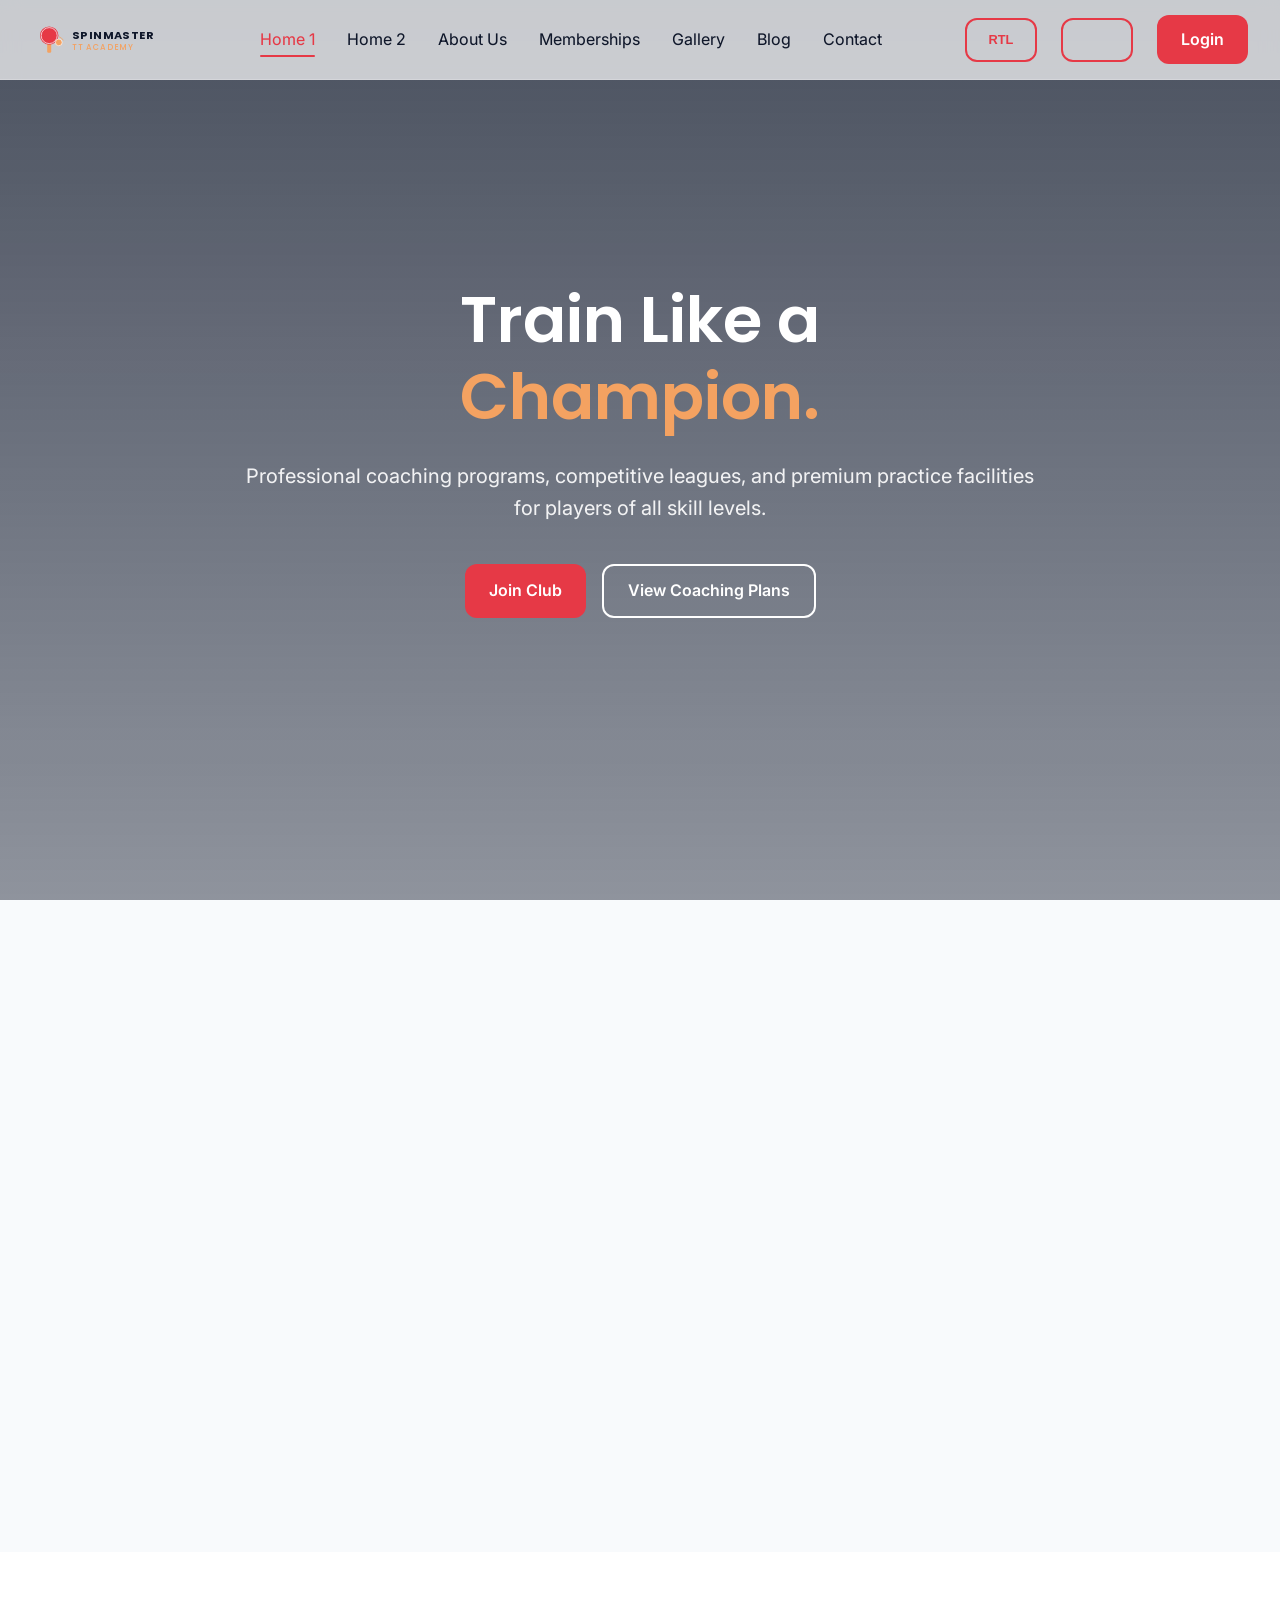
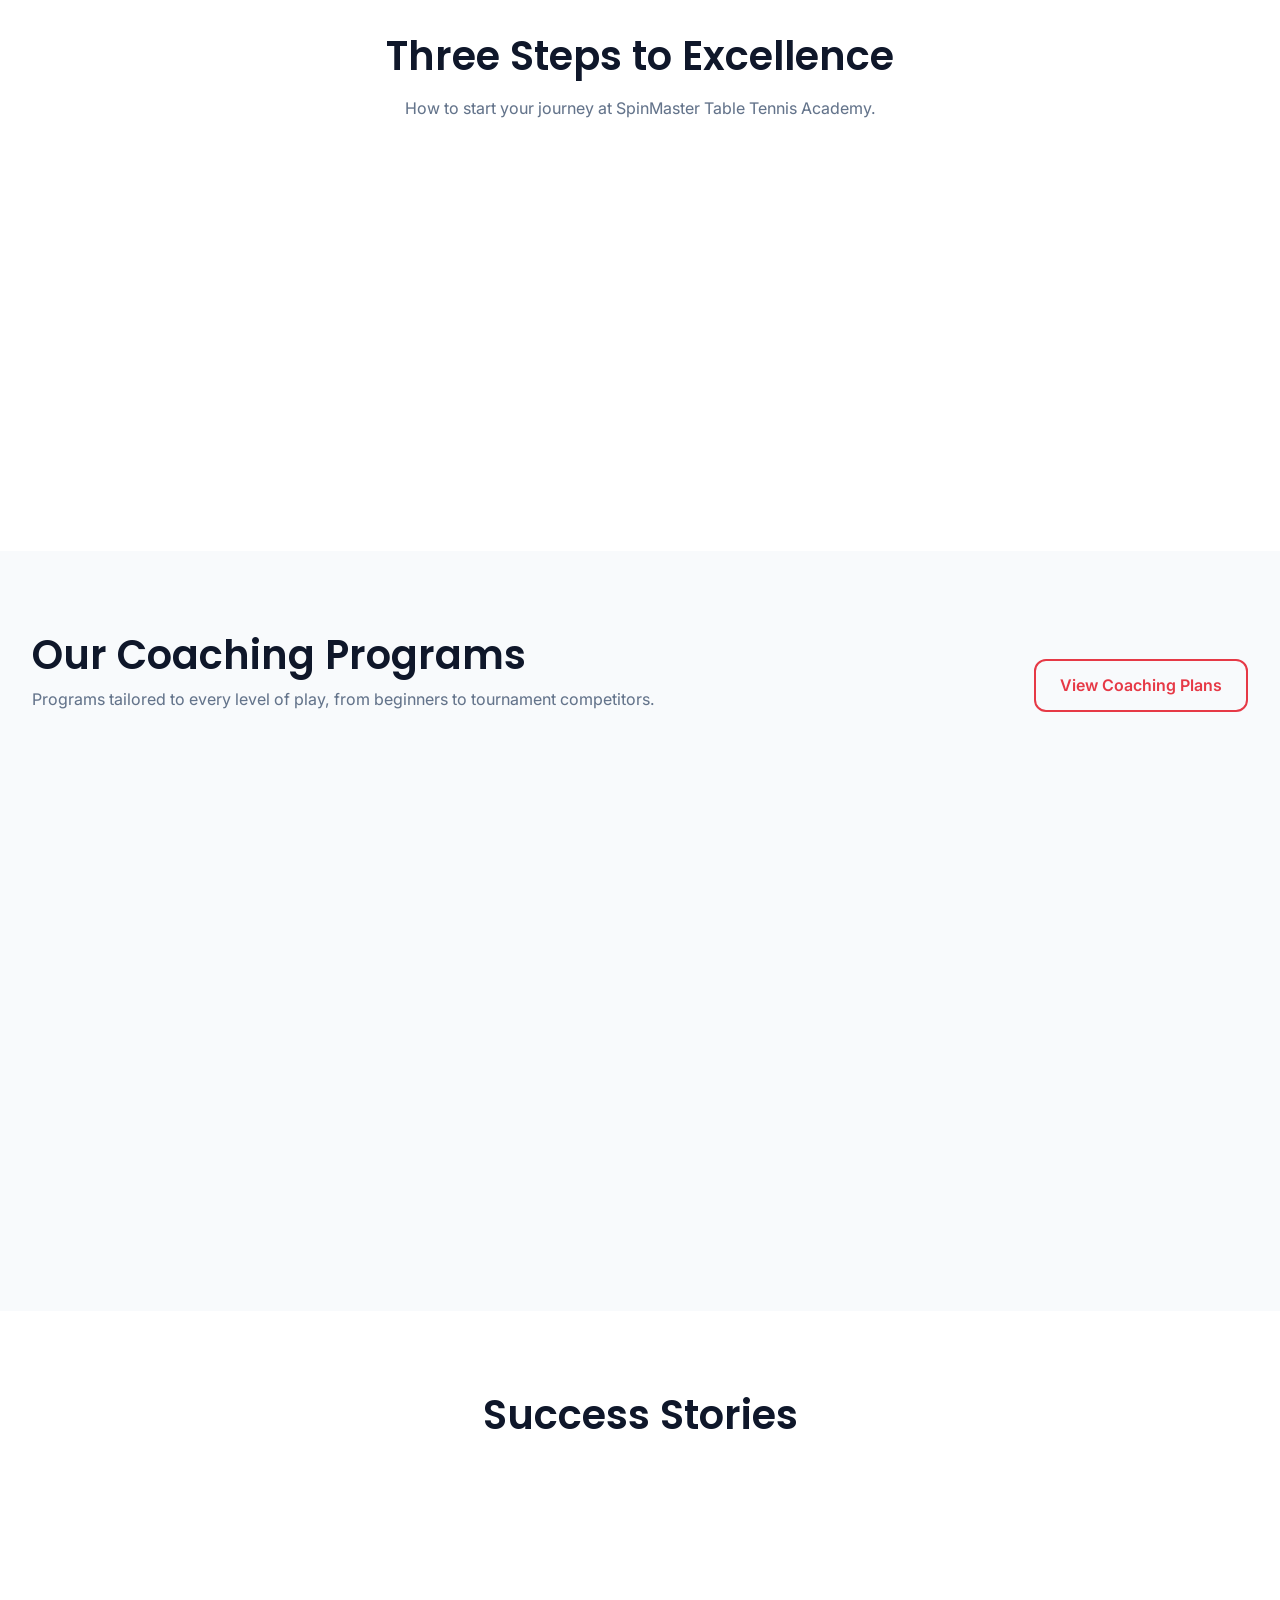
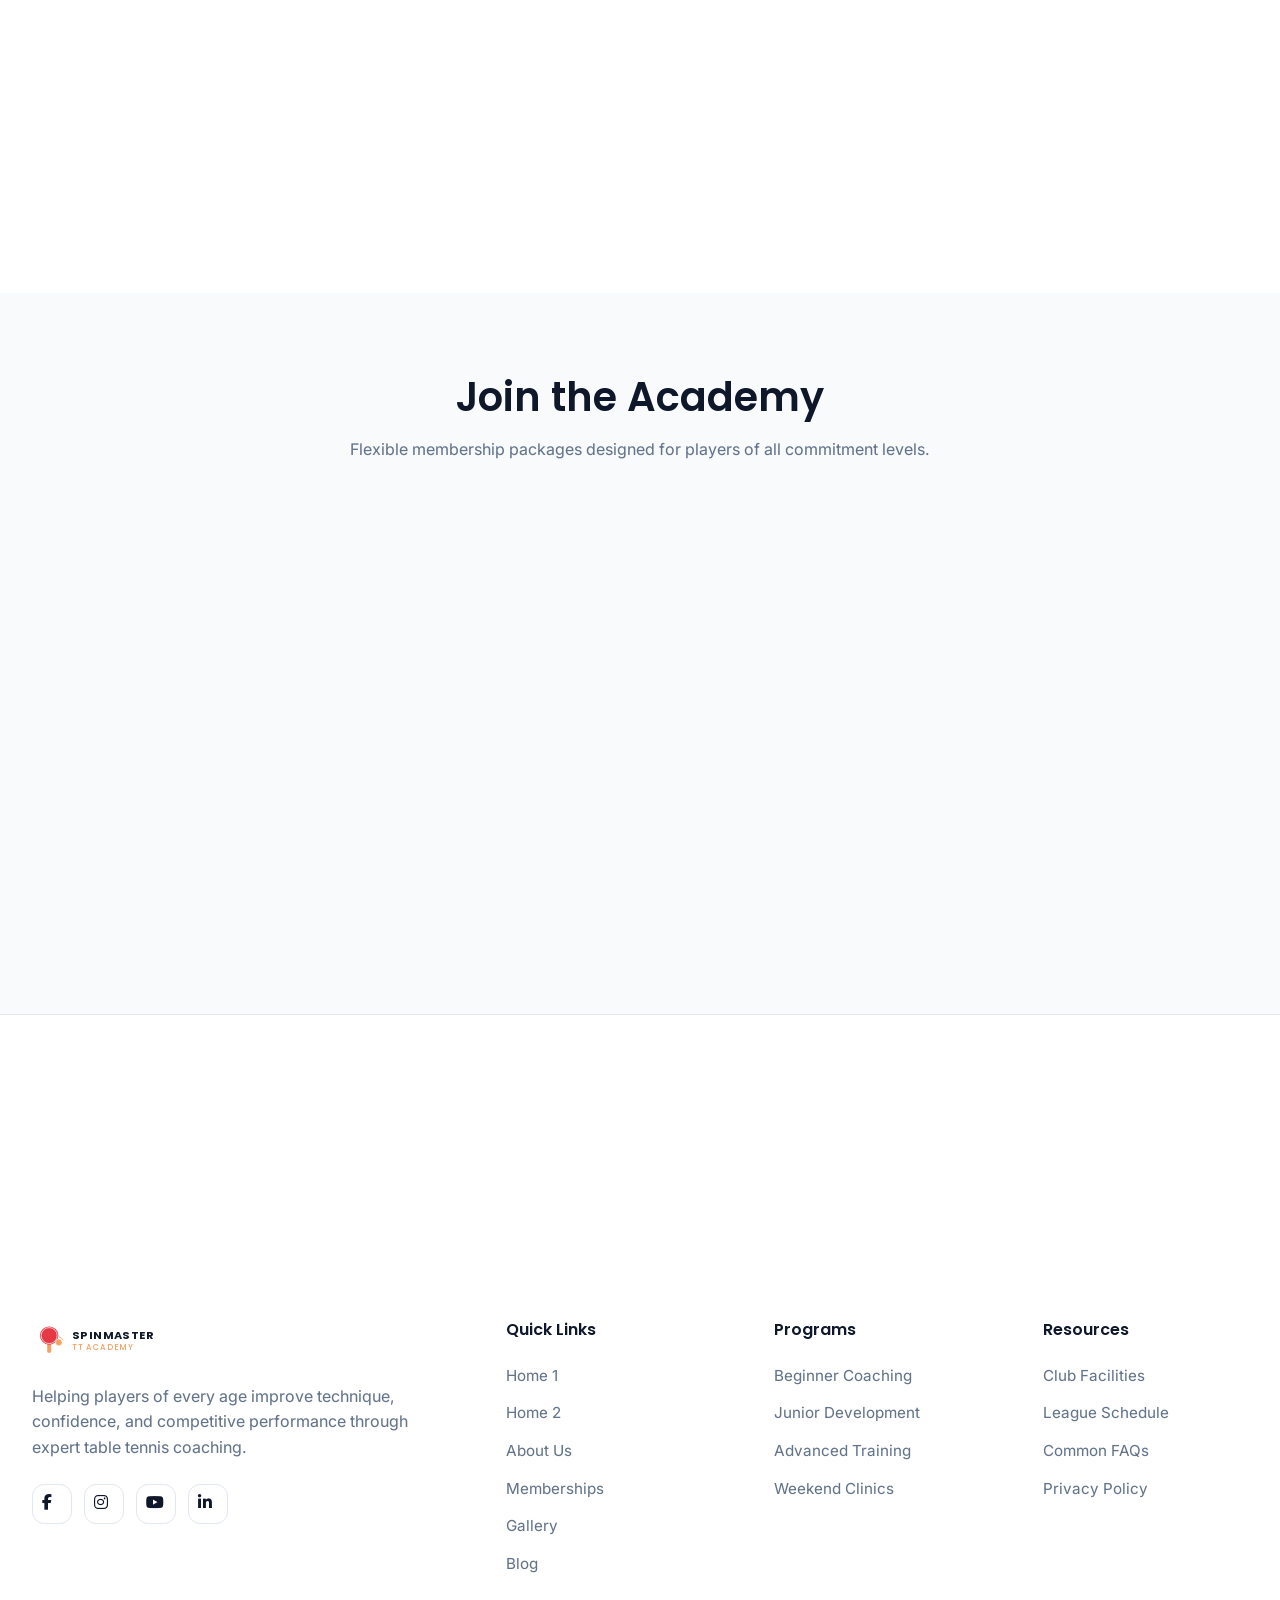
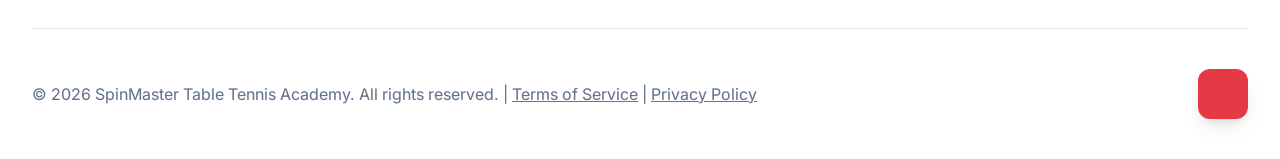
==== index.html @ 26e3482e "Initial commit" ====
<!DOCTYPE html>
<html lang="en">

<head>
    <meta charset="UTF-8">
    <meta name="viewport" content="width=device-width, initial-scale=1.0">
    <title>SpinMaster Table Tennis Academy | Coaching & Club Membership</title>
    <meta name="description"
        content="Professional table tennis coaching, memberships, leagues, and training programs designed for players of all ages and skill levels.">
    <link rel="preconnect" href="https://fonts.googleapis.com">
    <link rel="preconnect" href="https://fonts.gstatic.com" crossorigin>
    <link href="https://fonts.googleapis.com/css2?family=Inter:wght@400;430&family=Poppins:wght@500;540;580&display=swap" rel="stylesheet">
    <link rel="stylesheet" href="style.css">
    <link rel="stylesheet" href="https://cdnjs.cloudflare.com/ajax/libs/font-awesome/6.5.2/css/all.min.css">
    <link rel="icon" type="image/svg+xml" href="favicon.svg">
    <script src="https://unpkg.com/lucide@latest"></script>
</head>

<body>

    <!-- Header -->
    <header>
        <div class="container nav-container">
            <a href="index.html" class="logo">
                <svg class="logo-svg" xmlns="http://www.w3.org/2000/svg" viewBox="0 0 180 50" width="180" height="50" style="height: 40px; width: auto; max-width: 180px;">
                    <g transform="translate(6, 4)">
                        <rect x="13" y="24" width="5" height="13" rx="1.5" fill="#F4A261" />
                        <circle cx="15.5" cy="15.5" r="11.5" fill="#E63946" />
                        <circle cx="15.5" cy="15.5" r="10" fill="none" stroke="#F8FAFC" stroke-width="1" opacity="0.9" />
                        <circle cx="27.5" cy="24" r="4.2" fill="#F4A261" stroke="#FFFFFF" stroke-width="0.8" />
                        <path d="M 28 17 A 9 9 0 0 1 33 21" stroke="#F4A261" stroke-width="1.2" fill="none" stroke-linecap="round" opacity="0.8" />
                    </g>
                    <text x="50" y="24" font-family="'Poppins', sans-serif" font-weight="700" font-size="14" fill="var(--text)" letter-spacing="0.5">SPINMASTER</text>
                    <text x="50" y="38" font-family="'Poppins', sans-serif" font-weight="500" font-size="10" fill="#F4A261" letter-spacing="1">TT ACADEMY</text>
                </svg>
            </a>
            <nav class="nav-links">
                <a href="index.html" class="active">Home 1</a>
                <a href="home2.html">Home 2</a>
                <a href="about.html">About Us</a>
                <a href="plans.html">Memberships</a>
                <a href="gallery.html">Gallery</a>
                <a href="blog.html">Blog</a>
                <a href="contact.html">Contact</a>
            </nav>
            <div class="header-actions">
                <button id="rtl-toggle" class="btn btn-outline"
                    style="padding: 0.5rem 1rem; font-size: 0.8rem;">RTL</button>
                <button id="theme-toggle" class="toggle-btn" title="Toggle Theme">
                    <i data-lucide="moon"></i>
                </button>
                <a href="login.html" class="btn btn-primary">Login</a>
                <button id="mobile-menu-btn" class="toggle-btn mobile-only" title="Menu">
                    <i data-lucide="menu"></i>
                </button>
            </div>
        </div>
    </header>

    <!-- Mobile Menu -->
    <div id="mobile-menu" class="mobile-menu">
        <nav class="mobile-nav-links">
            <a href="index.html" class="active">Home 1</a>
            <a href="home2.html">Home 2</a>
            <a href="about.html">About Us</a>
            <a href="plans.html">Memberships</a>
            <a href="gallery.html">Gallery</a>
            <a href="blog.html">Blog</a>
            <a href="contact.html">Contact</a>
            <a href="login.html" style="color: var(--primary);">Login</a>
        </nav>
    </div>

    <!-- Section 1: Hero Section -->
    <section class="hero">
        <div class="hero-bg" style="background-image: url('https://t4.ftcdn.net/jpg/01/70/04/39/360_F_170043950_KUrZX3k2JS11RNaF22iPHcEbjH5dv7p5.jpg');"></div>
        <div class="container">
            <div class="hero-content">
                <h1>Train Like a <br><span style="color: var(--accent);">Champion.</span></h1>
                <p>Professional coaching programs, competitive leagues, and premium practice facilities for players of all skill levels.</p>
                <div style="display: flex; gap: 1rem;">
                    <a href="plans.html" class="btn btn-primary btn-lg">Join Club</a>
                    <a href="plans.html" class="btn btn-outline btn-lg" style="color: white; border-color: white;">View Coaching Plans</a>
                </div>
            </div>
        </div>
    </section>

    <!-- Section 2: Featured Professional Coaching -->
    <section class="featured-box">
        <div class="container">
            <div class="grid featured-grid reveal" style="align-items: center; gap: 4rem;">
                <div>
                    <span
                        style="color: var(--primary); font-weight: 700; text-transform: uppercase; letter-spacing: 2px;">Signature Program</span>
                    <h2 style="font-size: 3rem; margin-top: 1rem;">Advanced Spin & Tactics</h2>
                    <p style="font-size: 1.1rem; color: var(--text-muted); margin-bottom: 2rem;">Take your game to a competitive level. This specialized program focuses on mastering heavy topspins, deceptive serves, footwork agility, and match strategy under the guidance of certified ITTF coaches.</p>
                    <ul style="list-style: none; margin-bottom: 2rem;">
                        <li style="margin-bottom: 0.5rem; display: flex; align-items: center; gap: 0.5rem;"><i
                                data-lucide="check-circle" style="color: var(--accent);"></i> Video Analysis & Stroke Correction</li>
                        <li style="margin-bottom: 0.5rem; display: flex; align-items: center; gap: 0.5rem;"><i
                                data-lucide="check-circle" style="color: var(--accent);"></i> Match Play Simulation</li>
                        <li style="margin-bottom: 0.5rem; display: flex; align-items: center; gap: 0.5rem;"><i
                                data-lucide="check-circle" style="color: var(--accent);"></i> Multiball Training Drills</li>
                    </ul>
                    <a href="contact.html" class="btn btn-secondary">Book a Trial Session</a>
                </div>
                <div>
                    <img src="https://images.unsplash.com/photo-1511067007398-7e4b90cfa4bc?auto=format&fit=crop&q=80&w=800" alt="Table Tennis Training Session"
                        style="width: 100%; border-radius: 32px; box-shadow: var(--shadow);">
                </div>
            </div>
        </div>
    </section>

    <!-- Section 3: How It Works -> Get Started -->
    <section style="background-color: var(--surface);">
        <div class="container">
            <div style="text-align: center; max-width: 700px; margin: 0 auto 4rem;">
                <h2 style="font-size: 2.5rem;">Three Steps to Excellence</h2>
                <p style="color: var(--text-muted);">How to start your journey at SpinMaster Table Tennis Academy.</p>
            </div>
            <div class="grid grid-3 reveal">
                <div class="card" style="text-align: center;">
                    <div
                        style="background: var(--primary); width: 80px; height: 80px; border-radius: 50%; display: flex; align-items: center; justify-content: center; margin: 0 auto 1.5rem; color: white;">
                        <i data-lucide="user-plus" size="32"></i>
                    </div>
                    <h3>1. Choose a Program</h3>
                    <p style="color: var(--text-muted);">Select from group training, weekend clinics, or premium individual coaching options.</p>
                </div>
                <div class="card" style="text-align: center;">
                    <div
                        style="background: var(--secondary); width: 80px; height: 80px; border-radius: 50%; display: flex; align-items: center; justify-content: center; margin: 0 auto 1.5rem; color: white;">
                        <i data-lucide="trending-up" size="32"></i>
                    </div>
                    <h3>2. Skill Assessment</h3>
                    <p style="color: var(--text-muted);">Get evaluated by our head coach to set your baseline and identify target areas for growth.</p>
                </div>
                <div class="card" style="text-align: center;">
                    <div
                        style="background: var(--accent); width: 80px; height: 80px; border-radius: 50%; display: flex; align-items: center; justify-content: center; margin: 0 auto 1.5rem; color: white;">
                        <i data-lucide="award" size="32"></i>
                    </div>
                    <h3>3. Train & Win</h3>
                    <p style="color: var(--text-muted);">Step onto the table, master advanced techniques, and test your skills in academy leagues.</p>
                </div>
            </div>
        </div>
    </section>

    <!-- Section 4: Coaching Programs Preview -->
    <section>
        <div class="container">
            <div class="section-header" style="margin-bottom: 3rem;">
                <div>
                    <h2>Our Coaching Programs</h2>
                    <p style="color: var(--text-muted);">Programs tailored to every level of play, from beginners to tournament competitors.</p>
                </div>
                <a href="plans.html" class="btn btn-outline">View Coaching Plans</a>
            </div>
            <div class="grid grid-3 reveal">
                <div class="card">
                    <img src="https://www.dhisports.com/assets/images/canva-table-tennis-1-1396x930.jpg" class="card-img" alt="Beginner Coaching">
                    <h3>Beginner Coaching</h3>
                    <p style="color: var(--text-muted); margin-bottom: 1.5rem;">Learn basic grip, proper stance, ball control, and fundamental counter strokes.</p>
                    <div style="display: flex; justify-content: space-between; align-items: center; margin-top: auto;">
                        <span style="font-weight: 700; font-size: 1.25rem;">$45<span style="font-size: 0.9rem; font-weight: 400; color: var(--text-muted);">/session</span></span>
                        <a href="contact.html" class="btn btn-primary" style="padding: 0.5rem 1rem;">Book Session</a>
                    </div>
                </div>
                <div class="card">
                    <img src="https://tabletennisdailyacademy.com/ttd-app-assets/images/ttd/Kamal%20Masterclass.jpg" class="card-img" alt="Junior Development">
                    <h3>Junior Development</h3>
                    <p style="color: var(--text-muted); margin-bottom: 1.5rem;">Specialized youth development program fostering competitive spirit, agility, and motor skills.</p>
                    <div style="display: flex; justify-content: space-between; align-items: center; margin-top: auto;">
                        <span style="font-weight: 700; font-size: 1.25rem;">$120<span style="font-size: 0.9rem; font-weight: 400; color: var(--text-muted);">/month</span></span>
                        <a href="contact.html" class="btn btn-primary" style="padding: 0.5rem 1rem;">Book Session</a>
                    </div>
                </div>
                <div class="card">
                    <img src="https://www.shutterstock.com/image-photo/indian-happy-young-adult-gen-260nw-2630457207.jpg" class="card-img" alt="Advanced Training">
                    <h3>Advanced Training</h3>
                    <p style="color: var(--text-muted); margin-bottom: 1.5rem;">Refine high-speed loops, brush loops, forehand/backhand transitions, and serve-return mechanics.</p>
                    <div style="display: flex; justify-content: space-between; align-items: center; margin-top: auto;">
                        <span style="font-weight: 700; font-size: 1.25rem;">$65<span style="font-size: 0.9rem; font-weight: 400; color: var(--text-muted);">/session</span></span>
                        <a href="contact.html" class="btn btn-primary" style="padding: 0.5rem 1rem;">Book Session</a>
                    </div>
                </div>
            </div>
        </div>
    </section>

    <!-- Section 5: Testimonials -->
    <section style="background-color: var(--surface);">
        <div class="container">
            <div style="text-align: center; margin-bottom: 4rem;">
                <h2 style="font-size: 2.5rem;">Success Stories</h2>
            </div>
            <div class="grid grid-3 reveal">
                <div class="card">
                    <div style="display: flex; gap: 0.5rem; color: #fbbf24; margin-bottom: 1rem;">
                        <i data-lucide="star" fill="currentColor"></i>
                        <i data-lucide="star" fill="currentColor"></i>
                        <i data-lucide="star" fill="currentColor"></i>
                        <i data-lucide="star" fill="currentColor"></i>
                        <i data-lucide="star" fill="currentColor"></i>
                    </div>
                    <p style="font-style: italic; margin-bottom: 1.5rem;">"The coaching staff at SpinMaster transformed my forehand loop. Within 6 months, my local rating went up by 300 points. High-performance tables and friendly members make game night amazing."</p>
                    <div style="display: flex; align-items: center; gap: 1rem; margin-top: auto;">
                        <div style="width: 50px; height: 50px; border-radius: 50%; background: #ddd; overflow: hidden;">
                            <img src="https://i.pravatar.cc/150?u=1" alt="User"
                                style="width: 100%; height: 100%; object-fit: cover;">
                        </div>
                        <div>
                            <p style="font-weight: 700; margin: 0;">Sarah Jenkins</p>
                            <p style="font-size: 0.8rem; color: var(--text-muted); margin: 0;">Intermediate League Player</p>
                        </div>
                    </div>
                </div>
                <div class="card">
                    <div style="display: flex; gap: 0.5rem; color: #fbbf24; margin-bottom: 1rem;">
                        <i data-lucide="star" fill="currentColor"></i>
                        <i data-lucide="star" fill="currentColor"></i>
                        <i data-lucide="star" fill="currentColor"></i>
                        <i data-lucide="star" fill="currentColor"></i>
                        <i data-lucide="star" fill="currentColor"></i>
                    </div>
                    <p style="font-style: italic; margin-bottom: 1.5rem;">"Our son joined the Junior Development program. The coaches are incredible—they balance intensive footwork drills with fun, engaging activities. Highly recommend!"</p>
                    <div style="display: flex; align-items: center; gap: 1rem; margin-top: auto;">
                        <div style="width: 50px; height: 50px; border-radius: 50%; background: #ddd; overflow: hidden;">
                            <img src="https://i.pravatar.cc/150?u=2" alt="User"
                                style="width: 100%; height: 100%; object-fit: cover;">
                        </div>
                        <div>
                            <p style="font-weight: 700; margin: 0;">David Chen</p>
                            <p style="font-size: 0.8rem; color: var(--text-muted); margin: 0;">Academy Parent</p>
                        </div>
                    </div>
                </div>
                <div class="card">
                    <div style="display: flex; gap: 0.5rem; color: #fbbf24; margin-bottom: 1rem;">
                        <i data-lucide="star" fill="currentColor"></i>
                        <i data-lucide="star" fill="currentColor"></i>
                        <i data-lucide="star" fill="currentColor"></i>
                        <i data-lucide="star" fill="currentColor"></i>
                        <i data-lucide="star" fill="currentColor"></i>
                    </div>
                    <p style="font-style: italic; margin-bottom: 1.5rem;">"Weekend clinics are phenomenal. Coach Sam broke down my backhand push mechanics step-by-step. The community matches are competitive and highly organized."</p>
                    <div style="display: flex; align-items: center; gap: 1rem; margin-top: auto;">
                        <div style="width: 50px; height: 50px; border-radius: 50%; background: #ddd; overflow: hidden;">
                            <img src="https://i.pravatar.cc/150?u=3" alt="User"
                                style="width: 100%; height: 100%; object-fit: cover;">
                        </div>
                        <div>
                            <p style="font-weight: 700; margin: 0;">Alex Rivera</p>
                            <p style="font-size: 0.8rem; color: var(--text-muted); margin: 0;">Tournament Competitor</p>
                        </div>
                    </div>
                </div>
            </div>
        </div>
    </section>

    <!-- Section 6: Club Membership Plans -->
    <section>
        <div class="container">
            <div style="text-align: center; margin-bottom: 4rem;">
                <h2 style="font-size: 2.5rem;">Join the Academy</h2>
                <p style="color: var(--text-muted);">Flexible membership packages designed for players of all commitment levels.</p>
            </div>
            <div class="grid grid-3 reveal">
                <div class="card">
                    <h3>Beginner Membership</h3>
                    <p style="font-size: 2rem; font-weight: 580; margin: 1rem 0;">$39<span
                            style="font-size: 1rem; color: var(--text-muted); font-weight: 400;">/mo</span></p>
                    <ul style="list-style: none; margin-bottom: 2rem; flex-grow: 1;">
                        <li style="margin-bottom: 0.5rem;"><i data-lucide="check" style="color: var(--accent);"></i> Weekly Practice Access</li>
                        <li style="margin-bottom: 0.5rem;"><i data-lucide="check" style="color: var(--accent);"></i> Group Practice Sessions</li>
                        <li style="margin-bottom: 0.5rem; opacity: 0.5;"><i data-lucide="x"
                                style="color: var(--text-muted);"></i> League Play Entry</li>
                        <li style="margin-bottom: 0.5rem; opacity: 0.5;"><i data-lucide="x"
                                style="color: var(--text-muted);"></i> 1-on-1 Coaching Session</li>
                    </ul>
                    <a href="plans.html" class="btn btn-outline" style="width: 100%; margin-top: auto;">Select Plan</a>
                </div>
                <div class="card" style="border: 2px solid var(--primary); transform: scale(1.05); z-index: 1;">
                    <div
                        style="position: absolute; top: -15px; left: 50%; transform: translateX(-50%); background: var(--primary); color: white; padding: 0.25rem 1rem; border-radius: 20px; font-size: 0.8rem; font-weight: 700;">
                        MOST POPULAR</div>
                    <h3>Intermediate Membership</h3>
                    <p style="font-size: 2rem; font-weight: 580; margin: 1rem 0;">$59<span
                            style="font-size: 1rem; color: var(--text-muted); font-weight: 400;">/mo</span></p>
                    <ul style="list-style: none; margin-bottom: 2rem; flex-grow: 1;">
                        <li style="margin-bottom: 0.5rem;"><i data-lucide="check" style="color: var(--accent);"></i> Unlimited Club Access</li>
                        <li style="margin-bottom: 0.5rem;"><i data-lucide="check" style="color: var(--accent);"></i> League Play Participation</li>
                        <li style="margin-bottom: 0.5rem;"><i data-lucide="check" style="color: var(--accent);"></i> Group Coaching Clinics</li>
                        <li style="margin-bottom: 0.5rem; opacity: 0.5;"><i data-lucide="x"
                                style="color: var(--text-muted);"></i> 1-on-1 Coaching Session</li>
                    </ul>
                    <a href="plans.html" class="btn btn-primary" style="width: 100%; margin-top: auto;">Select Plan</a>
                </div>
                <div class="card">
                    <h3>Pro Membership</h3>
                    <p style="font-size: 2rem; font-weight: 580; margin: 1rem 0;">$99<span
                            style="font-size: 1rem; color: var(--text-muted); font-weight: 400;">/mo</span></p>
                    <ul style="list-style: none; margin-bottom: 2rem; flex-grow: 1;">
                        <li style="margin-bottom: 0.5rem;"><i data-lucide="check" style="color: var(--accent);"></i> Unlimited Training & Practice</li>
                        <li style="margin-bottom: 0.5rem;"><i data-lucide="check" style="color: var(--accent);"></i> 1-on-1 Personal Coaching Session</li>
                        <li style="margin-bottom: 0.5rem;"><i data-lucide="check" style="color: var(--accent);"></i> Tournament Entry Support</li>
                        <li style="margin-bottom: 0.5rem;"><i data-lucide="check" style="color: var(--accent);"></i> Custom Paddle Tuning</li>
                    </ul>
                    <a href="plans.html" class="btn btn-outline" style="width: 100%; margin-top: auto;">Select Plan</a>
                </div>
            </div>
        </div>
    </section>

    <!-- Footer -->
    <footer>
        <div class="container">
            <!-- Footer CTA -->
            <div class="footer-cta reveal">
                <div>
                    <h2>Ready to Train Like a Champion?</h2>
                    <p>Register online today and book your free skill assessment session!</p>
                </div>
                <a href="contact.html" class="btn"
                    style="background: white; color: var(--primary); padding: 1rem 2rem; font-size: 1.1rem;">Book a Trial Session</a>
            </div>

            <div class="footer-grid">
                <div>
                    <a href="index.html" class="logo" style="margin-bottom: 1.5rem;">
                        <svg class="logo-svg" xmlns="http://www.w3.org/2000/svg" viewBox="0 0 180 50" width="180" height="50" style="height: 40px; width: auto; max-width: 180px;">
                            <g transform="translate(6, 4)">
                                <rect x="13" y="24" width="5" height="13" rx="1.5" fill="#F4A261" />
                                <circle cx="15.5" cy="15.5" r="11.5" fill="#E63946" />
                                <circle cx="15.5" cy="15.5" r="10" fill="none" stroke="#F8FAFC" stroke-width="1" opacity="0.9" />
                                <circle cx="27.5" cy="24" r="4.2" fill="#F4A261" stroke="#FFFFFF" stroke-width="0.8" />
                                <path d="M 28 17 A 9 9 0 0 1 33 21" stroke="#F4A261" stroke-width="1.2" fill="none" stroke-linecap="round" opacity="0.8" />
                            </g>
                            <text x="50" y="24" font-family="'Poppins', sans-serif" font-weight="700" font-size="14" fill="var(--text)" letter-spacing="0.5">SPINMASTER</text>
                            <text x="50" y="38" font-family="'Poppins', sans-serif" font-weight="500" font-size="10" fill="#F4A261" letter-spacing="1">TT ACADEMY</text>
                        </svg>
                    </a>
                    <p style="color: var(--text-muted);">Helping players of every age improve technique, confidence, and competitive performance through expert table tennis coaching.</p>
                    <div style="display: flex; gap: 0.75rem; margin-top: 1.5rem;">
                        <a href="#" class="social-btn" aria-label="Facebook"><i class="fa-brands fa-facebook-f"></i></a>
                        <a href="#" class="social-btn" aria-label="Instagram"><i class="fa-brands fa-instagram"></i></a>
                        <a href="#" class="social-btn" aria-label="YouTube"><i class="fa-brands fa-youtube"></i></a>
                        <a href="#" class="social-btn" aria-label="LinkedIn"><i class="fa-brands fa-linkedin-in"></i></a>
                    </div>
                </div>
                <div>
                    <h4>Quick Links</h4>
                    <ul style="list-style: none;">
                        <li><a href="index.html">Home 1</a></li>
                        <li><a href="home2.html">Home 2</a></li>
                        <li><a href="about.html">About Us</a></li>
                        <li><a href="plans.html">Memberships</a></li>
                        <li><a href="gallery.html">Gallery</a></li>
                        <li><a href="blog.html">Blog</a></li>
                    </ul>
                </div>
                <div>
                    <h4>Programs</h4>
                    <ul style="list-style: none;">
                        <li><a href="plans.html">Beginner Coaching</a></li>
                        <li><a href="plans.html">Junior Development</a></li>
                        <li><a href="plans.html">Advanced Training</a></li>
                        <li><a href="plans.html">Weekend Clinics</a></li>
                    </ul>
                </div>
                <div>
                    <h4>Resources</h4>
                    <ul style="list-style: none;">
                        <li><a href="about.html">Club Facilities</a></li>
                        <li><a href="home2.html">League Schedule</a></li>
                        <li><a href="plans.html">Common FAQs</a></li>
                        <li><a href="contact.html">Privacy Policy</a></li>
                    </ul>
                </div>
            </div>
            <div class="footer-bottom">
                <p>&copy; 2026 SpinMaster Table Tennis Academy. All rights reserved. | <a href="#" style="text-decoration: underline;">Terms of Service</a> | <a href="#" style="text-decoration: underline;">Privacy Policy</a></p>
                <a href="#" class="back-to-top" title="Back to Top">
                    <i data-lucide="arrow-up"></i>
                </a>
            </div>
        </div>
    </footer>

    <!-- Modal Overlay -->
    <div class="modal-overlay">
        <div id="subscribe-modal" class="modal">
            <i data-lucide="x" class="close-modal" onclick="closeModal()"></i>
            <h2 style="text-align: center;">Get 15% Off!</h2>
            <p style="text-align: center; color: var(--text-muted); margin-bottom: 2rem;">Subscribe to our newsletter
                and get a discount on your first month's membership.</p>
            <form>
                <div class="form-group">
                    <label>Email Address</label>
                    <input type="email" class="form-control" placeholder="Enter your email">
                </div>
                <button class="btn btn-primary" style="width: 100%;" type="button" onclick="closeModal()">Claim Offer</button>
            </form>
        </div>
    </div>

    <script src="script.js"></script>
</body>

</html>
---- style.css ----
:root {
    /* Colors - Light Theme */
    --primary: #E63946;
    --primary-hover: #C62E3B;
    --secondary: #1D3557;
    --secondary-hover: #112239;
    --accent: #F4A261;
    --background: #F8FAFC;
    --surface: #ffffff;
    --text: #0F172A;
    --text-muted: #64748b;
    --border: #e2e8f0;
    --card-bg: rgba(255, 255, 255, 0.8);
    --glass-bg: rgba(255, 255, 255, 0.7);
    --glass-border: rgba(255, 255, 255, 0.2);
    --shadow: 0 10px 25px -5px rgba(0, 0, 0, 0.1), 0 8px 10px -6px rgba(0, 0, 0, 0.1);
    --success: #2A9D8F;

    /* Font */
    --font-main: 'Inter', sans-serif;
    --font-heading: 'Poppins', sans-serif;

    /* Transitions */
    --transition: all 0.3s cubic-bezier(0.4, 0, 0.2, 1);
}

[data-theme="dark"] {
    --background: #0F172A;
    --surface: #1e293b;
    --text: #F8FAFC;
    --text-muted: #94a3b8;
    --border: #334155;
    --card-bg: rgba(30, 41, 59, 0.8);
    --glass-bg: rgba(15, 23, 42, 0.7);
    --glass-border: rgba(255, 255, 255, 0.1);
    --shadow: 0 10px 25px -5px rgba(0, 0, 0, 0.3), 0 8px 10px -6px rgba(0, 0, 0, 0.3);
}

* {
    margin: 0;
    padding: 0;
    box-sizing: border-box;
}

html {
    scroll-behavior: smooth;
}

body {
    font-family: var(--font-main);
    font-weight: 430;
    background-color: var(--background);
    color: var(--text);
    line-height: 1.6;
    width: 100%;
    position: relative;
    transition: background-color 0.3s ease, color 0.3s ease;
}

html {
    width: 100%;
}

/* RTL Support */
[dir="rtl"] {
    text-align: right;
}

/* Typography */
h1,
h2,
h3,
h4,
h5,
h6 {
    font-family: var(--font-heading);
    font-weight: 580;
    line-height: 1.2;
    margin-bottom: 1rem;
}

.display-1 {
    font-size: 5rem;
}

.responsive-cta {
    padding: 5rem;
}

@media (max-width: 1024px) {
    .display-1 {
        font-size: 2.5rem !important;
    }
    .responsive-cta {
        padding: 2.5rem 1.5rem !important;
    }
}

a {
    text-decoration: none;
    color: inherit;
    transition: var(--transition);
}

/* Layout Components */
.container {
    max-width: 1280px;
    margin: 0 auto;
    padding: 0 2rem;
}

section {
    padding: 80px 0;
    position: relative;
}

.section-header {
    display: flex;
    justify-content: space-between;
    align-items: flex-end;
    gap: 2rem;
}

.section-header h2 {
    font-size: 2.5rem;
    margin-bottom: 0.5rem;
}

/* Header */
header {
    position: fixed;
    top: 0;
    left: 0;
    width: 100%;
    height: 80px;
    display: flex;
    align-items: center;
    background: var(--glass-bg);
    backdrop-filter: blur(10px);
    border-bottom: 1px solid var(--glass-border);
    z-index: 1000;
    transition: var(--transition);
}

.nav-container {
    display: flex;
    justify-content: space-between;
    align-items: center;
    width: 100%;
}

.logo {
    display: flex;
    align-items: center;
    gap: 0.75rem;
    font-size: 1.5rem;
    font-weight: 800;
    color: var(--primary);
}

.nav-links {
    display: flex;
    gap: 2rem;
    align-items: center;
}

.nav-links a:hover {
    color: var(--primary);
}

.nav-links a.active {
    color: var(--primary);
    position: relative;
}

.nav-links a.active::after {
    content: '';
    position: absolute;
    bottom: -5px;
    left: 0;
    width: 100%;
    height: 2px;
    background: var(--primary);
    border-radius: 2px;
}

.header-actions {
    display: flex;
    align-items: center;
    gap: 1.5rem;
}

/* Buttons */
.btn {
    display: inline-flex;
    align-items: center;
    justify-content: center;
    padding: 0.75rem 1.5rem;
    border-radius: 12px;
    font-weight: 600;
    cursor: pointer;
    transition: var(--transition);
    border: none;
    gap: 0.5rem;
}

.btn-primary {
    background-color: var(--primary);
    color: white;
}

.btn-primary:hover {
    background-color: var(--primary-hover);
    transform: translateY(-2px);
    box-shadow: 0 10px 15px -3px rgba(230, 57, 70, 0.4);
}

.btn-secondary {
    background-color: var(--secondary);
    color: white;
}

.btn-secondary:hover {
    background-color: var(--secondary-hover);
    transform: translateY(-2px);
    box-shadow: 0 10px 15px -3px rgba(29, 53, 87, 0.4);
}

.btn-outline {
    background-color: transparent;
    border: 2px solid var(--primary);
    color: var(--primary);
}

.btn-outline:hover {
    background-color: var(--primary);
    color: white;
}

/* Toggles */
.toggle-btn {
    background: none;
    border: none;
    color: var(--text);
    cursor: pointer;
    padding: 0.5rem;
    border-radius: 50%;
    display: flex;
    align-items: center;
    justify-content: center;
    transition: var(--transition);
}

.toggle-btn:hover {
    background: var(--border);
}

/* Keep RTL and theme controls the same size in all headers */
#rtl-toggle,
#theme-toggle {
    width: 72px !important;
    height: 44px !important;
    padding: 0.4rem 0.75rem !important;
    border-radius: 12px !important;
    border: 2px solid var(--primary) !important;
}

#theme-toggle {
    color: var(--primary) !important;
    background: transparent !important;
}

#theme-toggle:hover {
    background: var(--primary) !important;
    color: white !important;
}

.social-btn {
    width: 40px;
    height: 40px;
    background: var(--surface);
    border: 1px solid var(--border);
    color: var(--text);
    border-radius: 12px;
    display: flex;
    align-items: center;
    justify-content: center;
    transition: var(--transition);
}

.social-btn:hover {
    background: var(--primary);
    color: white;
    border-color: var(--primary);
    transform: translateY(-3px);
    box-shadow: 0 5px 15px rgba(230, 57, 70, 0.3);
}

.social-btn svg,
.social-btn i {
    width: 20px !important;
    height: 20px !important;
    stroke: currentColor;
    stroke-width: 2;
    fill: none;
    display: inline-block;
}

/* Hero Section */
.hero {
    min-height: 100vh;
    padding: 100px 0;
    display: flex;
    align-items: center;
    justify-content: center;
    text-align: center;
    position: relative;
    color: white;
    overflow: hidden;
}

.hero-bg {
    position: absolute;
    top: 0;
    left: 0;
    width: 100%;
    height: 100%;
    background-size: cover;
    background-position: center;
    z-index: 1;
    transform: scale(1.1);
    animation: heroBgZoom 3s cubic-bezier(0.16, 1, 0.3, 1) forwards;
}

.hero::before {
    content: '';
    position: absolute;
    top: 0;
    left: 0;
    width: 100%;
    height: 100%;
    background: linear-gradient(rgba(15, 23, 42, 0.75), rgba(15, 23, 42, 0.45));
    z-index: 2;
}

.hero-content {
    position: relative;
    z-index: 3;
    max-width: 800px;
    margin: 0 auto;
    opacity: 0;
    transform: translateY(30px);
    animation: heroFadeInUp 1.2s cubic-bezier(0.16, 1, 0.3, 1) 0.3s forwards;
}

.hero-content div {
    justify-content: center;
}

.hero h1 {
    font-size: 4rem;
    margin-bottom: 1.5rem;
}

.hero p {
    font-size: 1.25rem;
    margin-bottom: 2.5rem;
    opacity: 0.9;
}

@keyframes heroBgZoom {
    to {
        transform: scale(1);
    }
}

@keyframes heroFadeInUp {
    to {
        opacity: 1;
        transform: translateY(0);
    }
}

/* Cards */
.grid {
    display: grid;
    gap: 2rem;
}

.grid-3 {
    display: flex;
    flex-wrap: wrap;
    justify-content: center;
    align-items: stretch;
    gap: 2rem;
}

.grid-3>* {
    flex: 1 1 300px;
    max-width: 400px;
}

.grid-2 {
    display: grid;
    grid-template-columns: 1fr 1fr;
    gap: 2rem;
}

.grid-2-sidebar {
    display: grid;
    grid-template-columns: 2fr 1fr;
    gap: 2rem;
}

@media (max-width: 1024px) {
    .grid-2, .grid-2-sidebar {
        grid-template-columns: 1fr;
    }
}

.card {
    background: var(--card-bg);
    border: 1px solid var(--border);
    border-radius: 24px;
    padding: 2rem;
    transition: var(--transition);
    height: 100%;
    display: flex;
    flex-direction: column;
    box-shadow: var(--shadow);
}

.card:hover {
    transform: translateY(-10px);
    border-color: var(--primary);
}

.card-horizontal {
    display: flex;
    flex-direction: row;
    align-items: center;
    gap: 2rem;
}

.flex-responsive {
    display: flex;
    align-items: center;
    gap: 4rem;
    padding: 4rem;
}

@media (max-width: 1024px) {
    .card-horizontal {
        flex-direction: column;
        text-align: center;
    }
    .card-horizontal img {
        width: 100% !important;
        max-width: 300px;
        height: auto !important;
    }
    .flex-responsive {
        flex-direction: column;
        text-align: center;
        gap: 2rem !important;
        padding: 2.5rem 1.5rem !important;
    }
    .flex-responsive > div {
        width: 100%;
    }
    .help-center-btns {
        grid-template-columns: 1fr !important;
    }
}

.card-img {
    width: 100%;
    height: 200px;
    object-fit: cover;
    border-radius: 16px;
    margin-bottom: 1.5rem;
}

.featured-grid {
    grid-template-columns: 1fr 1fr;
}

.about-grid {
    grid-template-columns: 1fr 1fr;
}

.contact-grid {
    grid-template-columns: 1fr 1.5fr;
}

.contact-form-inner {
    display: grid;
    grid-template-columns: 1fr 1fr;
}

@media (max-width: 1024px) {
    .featured-grid {
        grid-template-columns: 1fr;
        text-align: center;
        gap: 2rem !important;
    }

    .featured-grid ul {
        display: inline-block;
        text-align: left;
    }

    .section-header {
        flex-direction: column;
        align-items: center;
        text-align: center;
    }

    .section-header h2 {
        font-size: 2rem;
    }

    .about-grid {
        grid-template-columns: 1fr;
        text-align: center;
        gap: 2rem !important;
    }

    .contact-grid {
        grid-template-columns: 1fr;
        gap: 3rem !important;
    }

    .contact-form-inner {
        grid-template-columns: 1fr;
    }
}

/* Footer */
footer {
    background-color: var(--surface);
    border-top: 1px solid var(--border);
    padding: 80px 0 40px;
}

.footer-grid {
    display: grid;
    grid-template-columns: 2fr 1fr 1fr 1fr;
    gap: 4rem;
    margin-bottom: 40px;
}

.footer-grid h4 {
    margin-bottom: 1.5rem;
}

.footer-grid ul li {
    margin-bottom: 0.75rem;
}

.footer-grid ul li a {
    color: var(--text-muted);
    font-size: 0.95rem;
}

.footer-grid ul li a:hover {
    color: var(--primary);
    padding-left: 8px;
}

.footer-cta {
    background: linear-gradient(135deg, var(--primary), var(--secondary));
    border-radius: 32px;
    padding: 3rem;
    color: white;
    display: flex;
    justify-content: space-between;
    align-items: center;
    margin-bottom: 4rem;
    box-shadow: 0 20px 40px rgba(230, 57, 70, 0.3);
}

.footer-cta h2 {
    margin-bottom: 0.5rem;
    color: white;
}

.footer-cta p {
    opacity: 0.9;
    font-size: 1.1rem;
}

.faq-item {
    background: var(--bg);
    border: 1px solid var(--border);
    border-radius: 16px;
    margin-bottom: 1rem;
    transition: var(--transition);
}

.faq-item summary {
    padding: 1.5rem;
    font-weight: 700;
    cursor: pointer;
    list-style: none;
    display: flex;
    justify-content: space-between;
    align-items: center;
    font-size: 1.1rem;
}

.faq-item summary::-webkit-details-marker {
    display: none;
}

.faq-item summary::after {
    content: '+';
    font-size: 1.5rem;
    color: var(--primary);
    transition: transform 0.3s;
}

.faq-item[open] {
    border-color: var(--primary);
    box-shadow: var(--shadow);
}

.faq-item[open] summary::after {
    content: '-';
    transform: rotate(180deg);
}

.faq-content {
    padding: 0 1.5rem 1.5rem;
    color: var(--text-muted);
    line-height: 1.6;
}

.footer-bottom {
    padding-top: 40px;
    border-top: 1px solid var(--border);
    display: flex;
    justify-content: space-between;
    align-items: center;
    color: var(--text-muted);
}

.back-to-top {
    width: 50px;
    height: 50px;
    background: var(--primary);
    color: white;
    border-radius: 12px;
    display: flex;
    align-items: center;
    justify-content: center;
    transition: var(--transition);
    cursor: pointer;
    box-shadow: var(--shadow);
}

.back-to-top:hover {
    background: var(--primary-hover);
    transform: translateY(-5px);
}

/* Animations */
.reveal {
    opacity: 0;
    transform: translateX(-50px);
    transition: all 0.8s ease-out;
}

.reveal.active {
    opacity: 1;
    transform: translateX(0);
}

/* Popups */
.modal-overlay {
    position: fixed;
    top: 0;
    left: 0;
    width: 100%;
    height: 100%;
    background: rgba(0, 0, 0, 0.5);
    display: none;
    align-items: center;
    justify-content: center;
    z-index: 2000;
    backdrop-filter: blur(5px);
}

.modal {
    background: var(--surface);
    padding: 3rem;
    border-radius: 24px;
    max-width: 500px;
    width: 90%;
    position: relative;
    box-shadow: var(--shadow);
    transform: scale(0.9);
    transition: var(--transition);
}

.modal.active {
    transform: scale(1);
}

.close-modal {
    position: absolute;
    top: 1.5rem;
    right: 1.5rem;
    cursor: pointer;
}

/* Forms */
.form-group {
    margin-bottom: 1.5rem;
}

.form-group label {
    display: block;
    margin-bottom: 0.5rem;
    font-weight: 600;
}

.form-control {
    width: 100%;
    padding: 0.75rem 1rem;
    border-radius: 12px;
    border: 2px solid var(--border);
    background: var(--background);
    color: var(--text);
    font-family: inherit;
    transition: var(--transition);
}

.form-control:focus {
    outline: none;
    border-color: var(--primary);
}

/* Auth Pages Specific */
.auth-wrapper {
    min-height: 100vh;
    display: flex;
    align-items: center;
    justify-content: center;
    background: linear-gradient(135deg, var(--primary), var(--secondary));
    padding: 2rem;
}

.auth-card {
    background: var(--surface);
    padding: 3rem;
    border-radius: 32px;
    width: 100%;
    max-width: 450px;
    box-shadow: var(--shadow);
    animation: slideUp 0.5s ease-out;
}

@keyframes slideUp {
    from {
        opacity: 0;
        transform: translateY(30px);
    }

    to {
        opacity: 1;
        transform: translateY(0);
    }
}


/* Responsive */
/* Mobile Menu Ext */
.mobile-only {
    display: none;
}

.mobile-menu {
    position: fixed;
    top: 80px;
    left: 0;
    width: 100%;
    height: calc(100vh - 80px);
    background: var(--surface);
    z-index: 999;
    padding: 2rem;
    box-shadow: var(--shadow);
    transform: translateX(-100%);
    opacity: 0;
    transition: var(--transition);
    overflow-y: auto;
    display: none;
}

.mobile-menu.active {
    transform: translateX(0);
    opacity: 1;
}

.mobile-nav-links {
    display: flex;
    flex-direction: column;
    gap: 1rem;
}

.mobile-nav-links a {
    padding: 1rem;
    font-size: 1.25rem;
    font-weight: 600;
    border-bottom: 1px solid var(--border);
    color: var(--text);
    text-align: left;
    display: flex;
    align-items: center;
    gap: 1rem;
}

.mobile-nav-links a.active {
    color: var(--primary);
    background: rgba(99, 102, 241, 0.05);
    border-left: 4px solid var(--primary);
    padding-left: 1.5rem;
}

.mobile-nav-links a:last-child {
    border-bottom: none;
}

@media (max-width: 1024px) {
    .nav-links {
        display: none !important;
    }

    .header-actions a[href="login.html"] {
        display: none !important;
    }

    .mobile-only {
        display: flex !important;
    }

    .header-actions {
        gap: 0.4rem;
    }

    .header-profile {
        gap: 0.25rem !important;
        padding-left: 0.4rem !important;
    }

    .nav-container {
        padding: 0 0.5rem;
    }

    .toggle-btn {
        padding: 0.35rem;
    }

    .toggle-btn svg {
        width: 18px;
        height: 18px;
    }

    .logo {
        font-size: 1.4rem;
    }

    .logo svg, .logo-svg {
        height: 56px !important;
        width: auto !important;
        max-width: 220px !important;
    }

    .mobile-menu {
        display: block;
    }

    .footer-grid {
        grid-template-columns: 1fr 1fr;
        gap: 2rem;
    }

    .hero h1 {
        font-size: 2.2rem;
    }

    .container {
        padding: 0 1rem;
    }


    .unsure-box {
        padding: 2.5rem 1.5rem !important;
        text-align: center;
        justify-content: center !important;
    }

    .unsure-box h2 {
        font-size: 2rem !important;
    }

    .unsure-box div {
        text-align: center !important;
        min-width: 100% !important;
        flex: 1 1 100% !important;
    }
}

@media (max-width: 768px) {
    .logo {
        font-size: 1.25rem;
        gap: 0.35rem;
    }

    .logo svg, .logo-svg {
        height: 48px !important;
        width: auto !important;
        max-width: 200px !important;
    }

    #rtl-toggle,
    #theme-toggle {
        width: 50px !important;
        height: 32px !important;
        padding: 0.25rem 0.4rem !important;
    }

    #rtl-toggle {
        font-size: 0.6rem !important;
    }

    #theme-toggle svg {
        width: 16px !important;
        height: 16px !important;
    }

    .header-profile img {
        width: 32px !important;
        height: 32px !important;
    }

    .header-actions {
        gap: 0.3rem;
    }

    .footer-grid {
        grid-template-columns: 1fr;
    }

    .hero h1 {
        font-size: 2rem;
    }


    .upcoming-box-content {
        flex-direction: column;
    }

    .upcoming-box-content img {
        width: 100% !important;
        height: 200px !important;
    }

    .footer-cta {
        flex-direction: column;
        text-align: center;
        gap: 2rem;
        padding: 2rem;
    }

    .hero-content div {
        flex-wrap: wrap;
    }
}
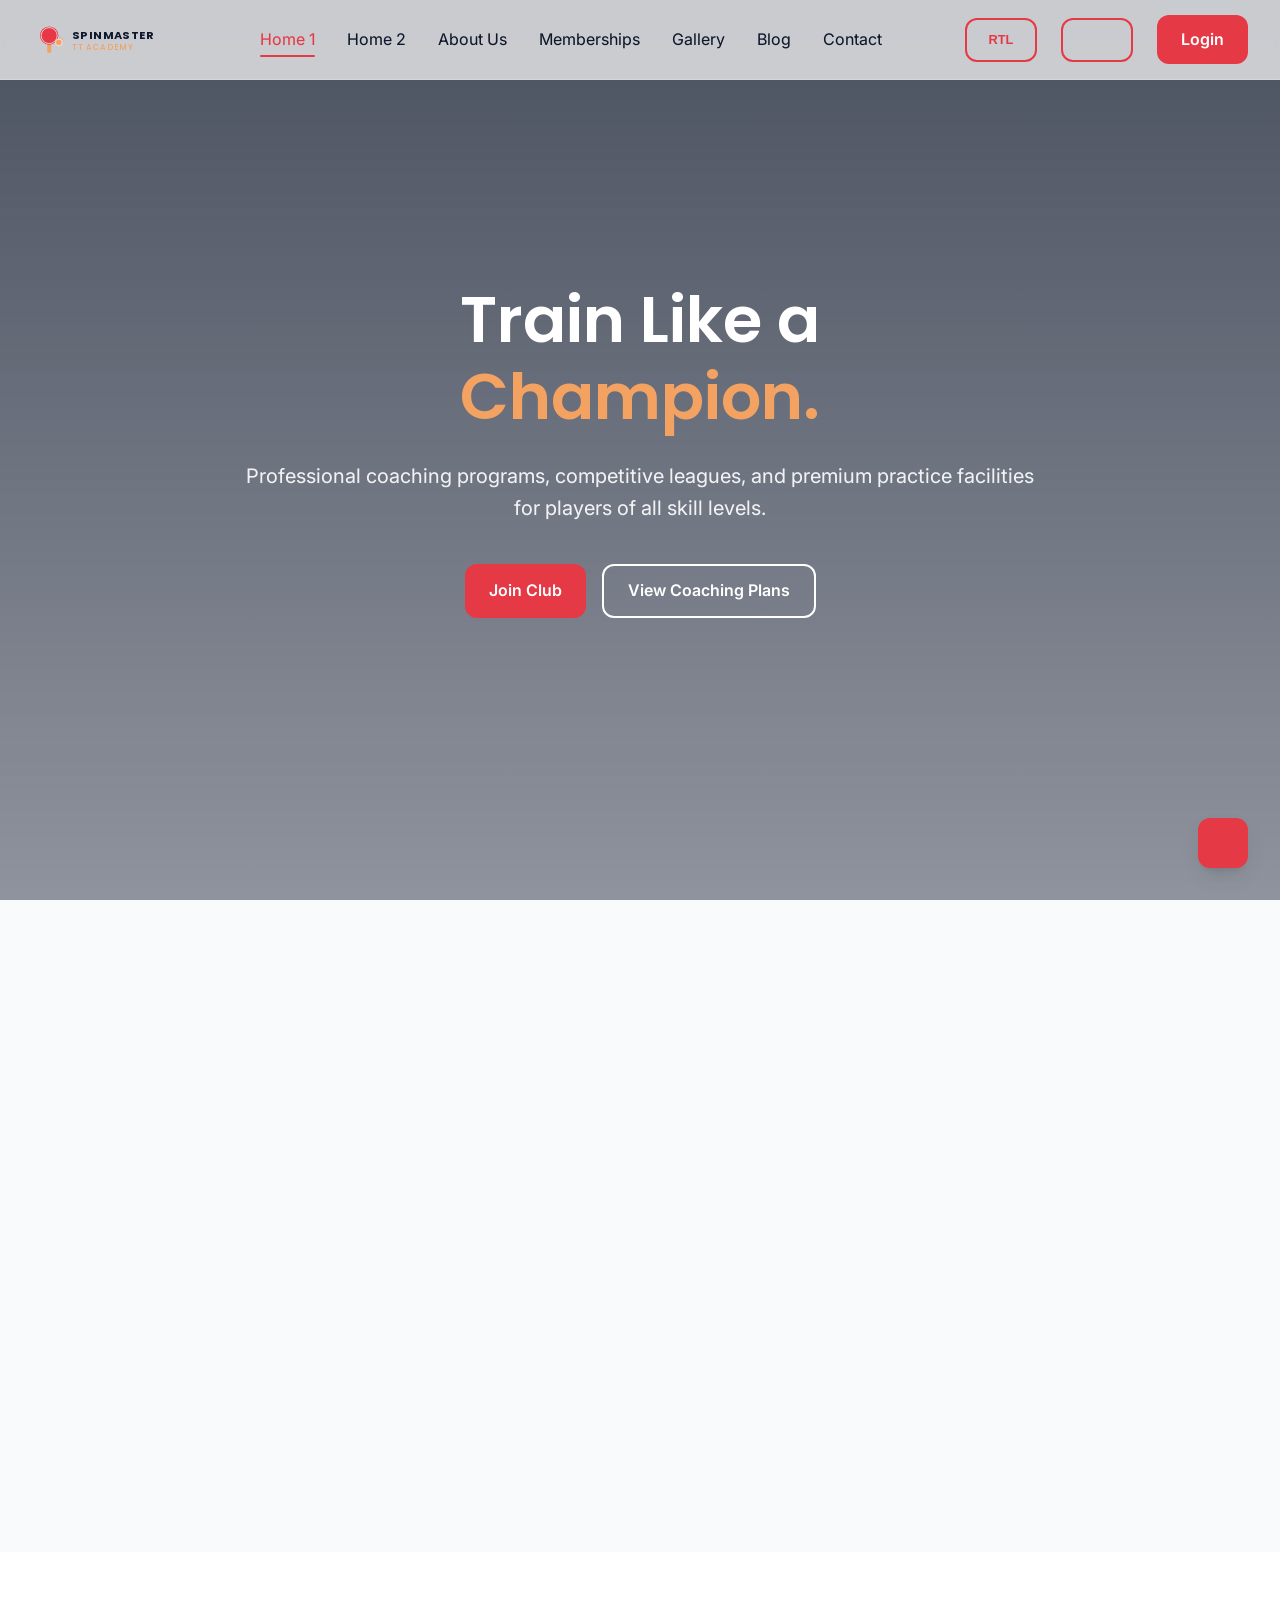
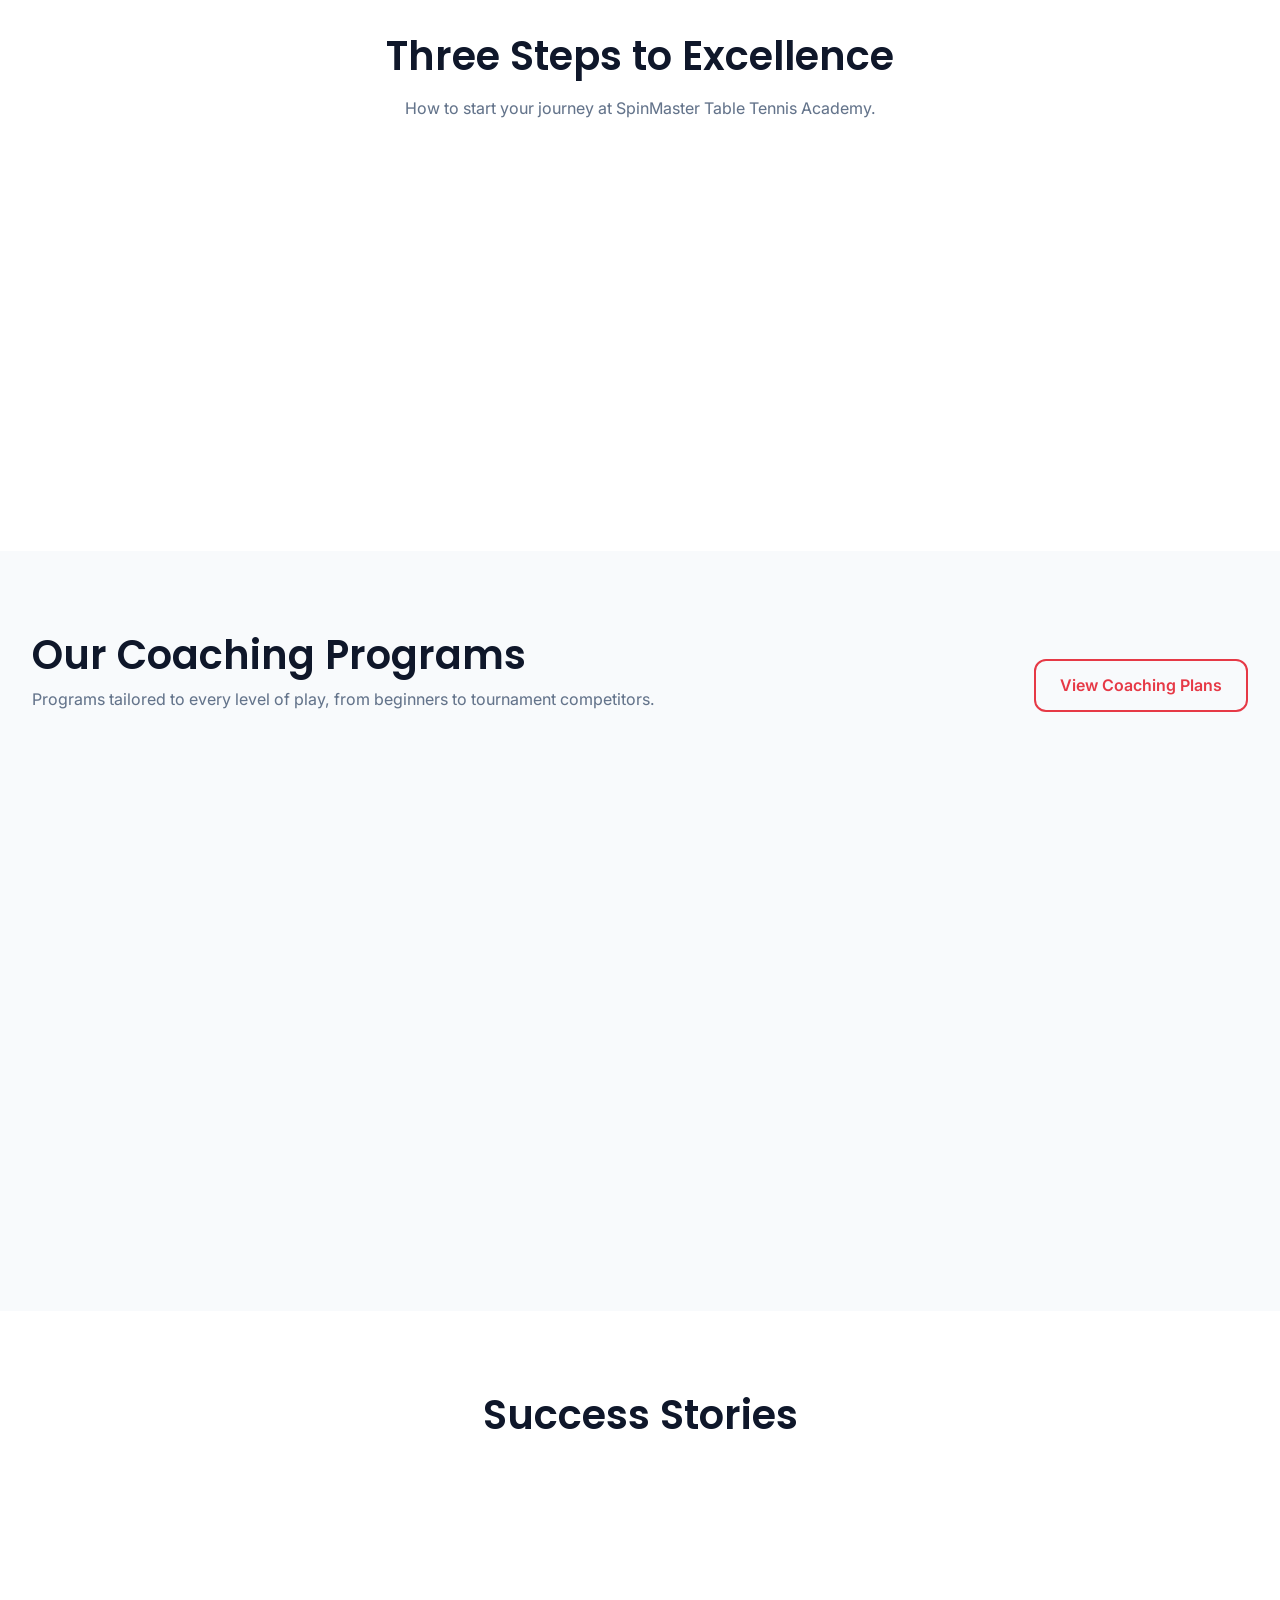
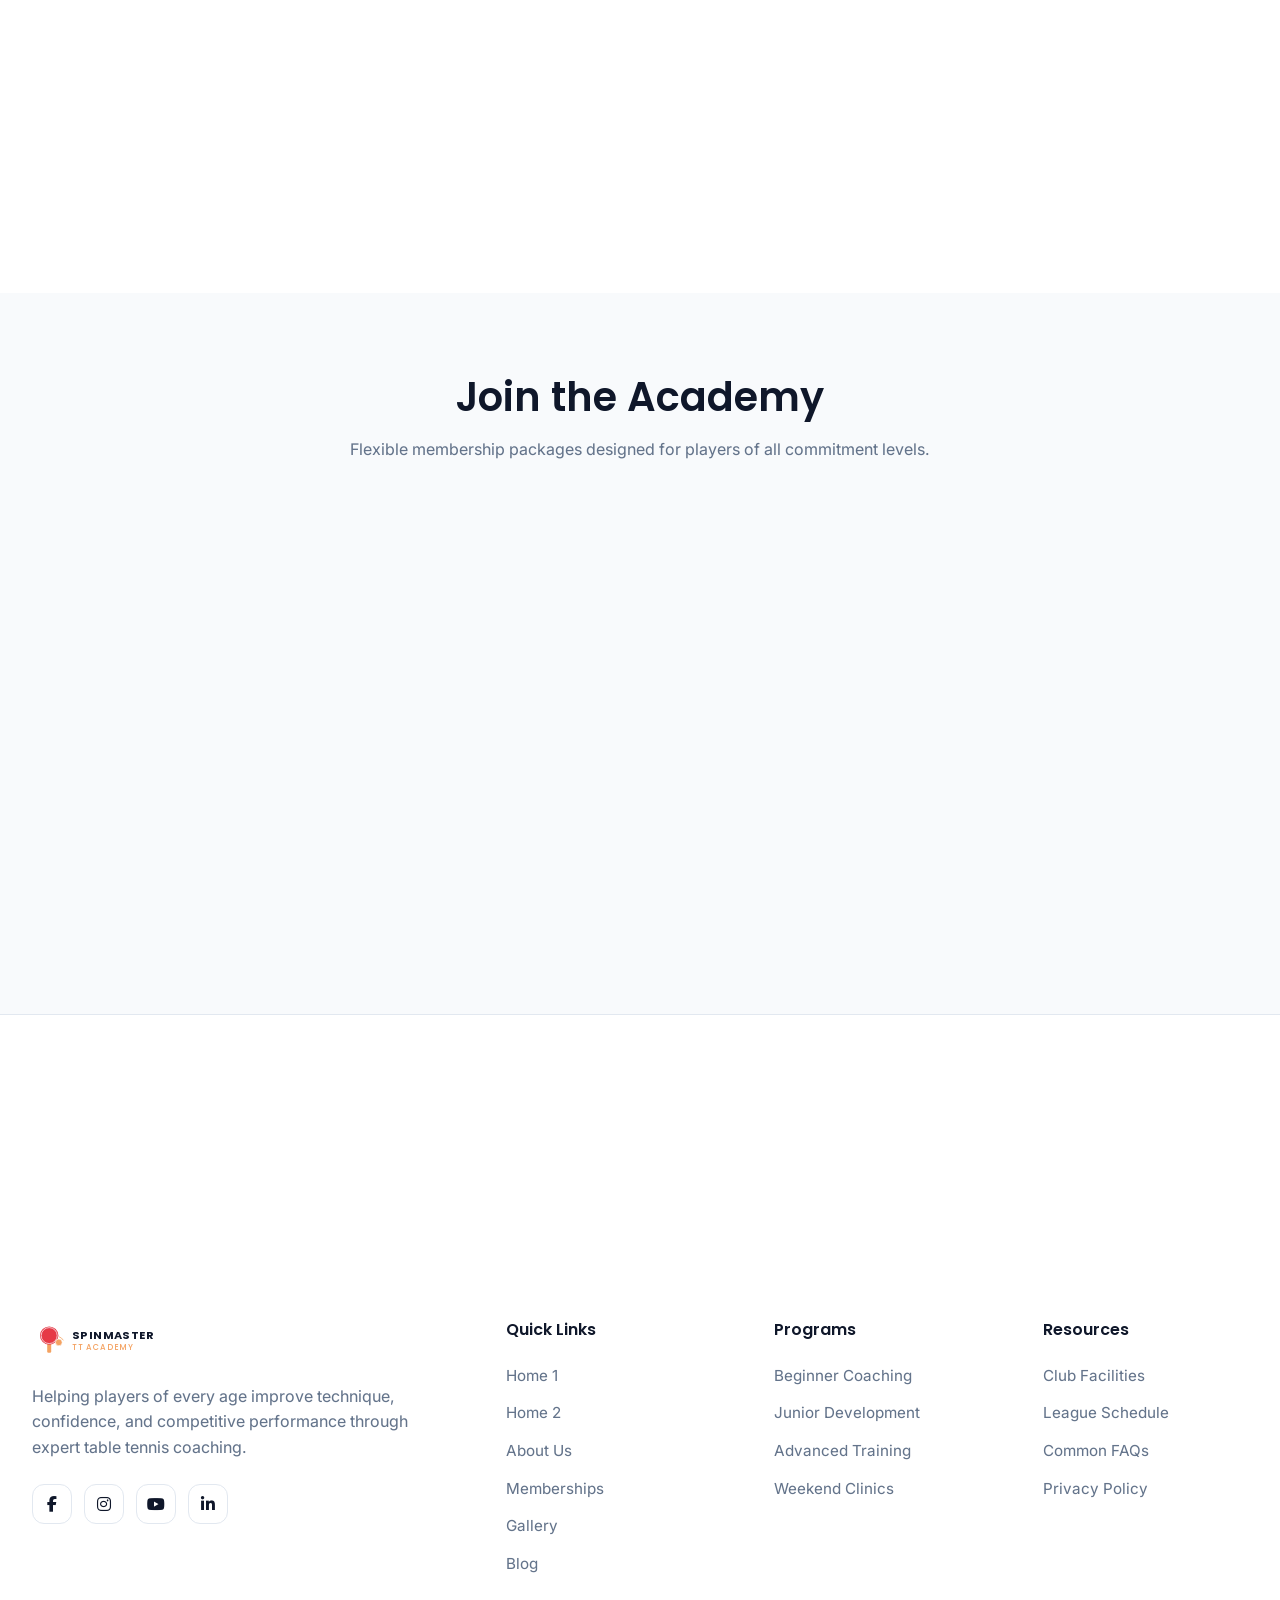
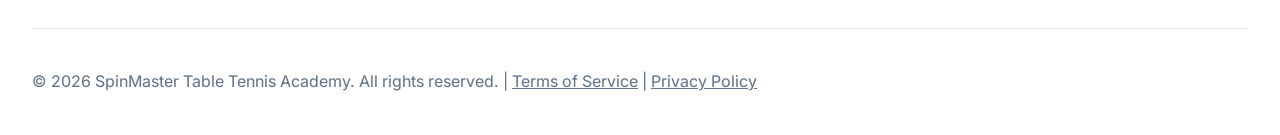
==== commit 17c831a2: "Fix: dark mode contrast, RTL alignment, card sizing, gallery grid, map responsiveness, and UI polish" ====
--- a/index.html
+++ b/index.html
@@ -59,6 +59,9 @@
 
     <!-- Mobile Menu -->
     <div id="mobile-menu" class="mobile-menu">
+        <button id="mobile-menu-close" class="close-menu-btn" title="Close Menu">
+            <i data-lucide="x"></i>
+        </button>
         <nav class="mobile-nav-links">
             <a href="index.html" class="active">Home 1</a>
             <a href="home2.html">Home 2</a>
@@ -67,7 +70,7 @@
             <a href="gallery.html">Gallery</a>
             <a href="blog.html">Blog</a>
             <a href="contact.html">Contact</a>
-            <a href="login.html" style="color: var(--primary);">Login</a>
+            <a href="login.html" class="btn btn-primary login-btn-mobile">Login</a>
         </nav>
     </div>
 
@@ -78,7 +81,7 @@
             <div class="hero-content">
                 <h1>Train Like a <br><span style="color: var(--accent);">Champion.</span></h1>
                 <p>Professional coaching programs, competitive leagues, and premium practice facilities for players of all skill levels.</p>
-                <div style="display: flex; gap: 1rem;">
+                <div class="hero-buttons" style="display: flex; gap: 1rem;">
                     <a href="plans.html" class="btn btn-primary btn-lg">Join Club</a>
                     <a href="plans.html" class="btn btn-outline btn-lg" style="color: white; border-color: white;">View Coaching Plans</a>
                 </div>
@@ -160,8 +163,8 @@
                 <a href="plans.html" class="btn btn-outline">View Coaching Plans</a>
             </div>
             <div class="grid grid-3 reveal">
-                <div class="card">
-                    <img src="https://www.dhisports.com/assets/images/canva-table-tennis-1-1396x930.jpg" class="card-img" alt="Beginner Coaching">
+                <div class="card" style="display: flex; flex-direction: column; height: auto;">
+                    <img src="https://images.unsplash.com/photo-1609710228159-0fa9bd7c0827?auto=format&fit=crop&q=80&w=800" class="card-img" alt="Beginner Coaching" style="height: 200px; object-fit: cover; width: 100%; border-radius: 16px; margin-bottom: 1.5rem;">
                     <h3>Beginner Coaching</h3>
                     <p style="color: var(--text-muted); margin-bottom: 1.5rem;">Learn basic grip, proper stance, ball control, and fundamental counter strokes.</p>
                     <div style="display: flex; justify-content: space-between; align-items: center; margin-top: auto;">
@@ -169,8 +172,8 @@
                         <a href="contact.html" class="btn btn-primary" style="padding: 0.5rem 1rem;">Book Session</a>
                     </div>
                 </div>
-                <div class="card">
-                    <img src="https://tabletennisdailyacademy.com/ttd-app-assets/images/ttd/Kamal%20Masterclass.jpg" class="card-img" alt="Junior Development">
+                <div class="card" style="display: flex; flex-direction: column; height: auto;">
+                    <img src="https://cdn.pixabay.com/photo/2016/02/18/23/26/table-tennis-1208378_1280.jpg" class="card-img" alt="Junior Development" style="height: 200px; object-fit: cover; width: 100%; border-radius: 16px; margin-bottom: 1.5rem;">
                     <h3>Junior Development</h3>
                     <p style="color: var(--text-muted); margin-bottom: 1.5rem;">Specialized youth development program fostering competitive spirit, agility, and motor skills.</p>
                     <div style="display: flex; justify-content: space-between; align-items: center; margin-top: auto;">
@@ -178,8 +181,8 @@
                         <a href="contact.html" class="btn btn-primary" style="padding: 0.5rem 1rem;">Book Session</a>
                     </div>
                 </div>
-                <div class="card">
-                    <img src="https://www.shutterstock.com/image-photo/indian-happy-young-adult-gen-260nw-2630457207.jpg" class="card-img" alt="Advanced Training">
+                <div class="card" style="display: flex; flex-direction: column; height: auto;">
+                    <img src="https://t4.ftcdn.net/jpg/00/88/86/05/360_F_88860569_5X7htfkaHAUWpnhbQaicxPRKMaNFVQgQ.jpg" class="card-img" alt="Advanced Training" style="height: 200px; object-fit: cover; width: 100%; border-radius: 16px; margin-bottom: 1.5rem;">
                     <h3>Advanced Training</h3>
                     <p style="color: var(--text-muted); margin-bottom: 1.5rem;">Refine high-speed loops, brush loops, forehand/backhand transitions, and serve-return mechanics.</p>
                     <div style="display: flex; justify-content: space-between; align-items: center; margin-top: auto;">
@@ -198,7 +201,7 @@
                 <h2 style="font-size: 2.5rem;">Success Stories</h2>
             </div>
             <div class="grid grid-3 reveal">
-                <div class="card">
+                <div class="card" style="display: flex; flex-direction: column; height: auto;">
                     <div style="display: flex; gap: 0.5rem; color: #fbbf24; margin-bottom: 1rem;">
                         <i data-lucide="star" fill="currentColor"></i>
                         <i data-lucide="star" fill="currentColor"></i>
@@ -218,7 +221,7 @@
                         </div>
                     </div>
                 </div>
-                <div class="card">
+                <div class="card" style="display: flex; flex-direction: column; height: auto;">
                     <div style="display: flex; gap: 0.5rem; color: #fbbf24; margin-bottom: 1rem;">
                         <i data-lucide="star" fill="currentColor"></i>
                         <i data-lucide="star" fill="currentColor"></i>
@@ -238,7 +241,7 @@
                         </div>
                     </div>
                 </div>
-                <div class="card">
+                <div class="card" style="display: flex; flex-direction: column; height: auto;">
                     <div style="display: flex; gap: 0.5rem; color: #fbbf24; margin-bottom: 1rem;">
                         <i data-lucide="star" fill="currentColor"></i>
                         <i data-lucide="star" fill="currentColor"></i>
--- a/style.css
+++ b/style.css
@@ -296,14 +296,22 @@
     box-shadow: 0 5px 15px rgba(230, 57, 70, 0.3);
 }
 
-.social-btn svg,
-.social-btn i {
+.social-btn svg {
     width: 20px !important;
     height: 20px !important;
     stroke: currentColor;
     stroke-width: 2;
     fill: none;
-    display: inline-block;
+}
+
+.social-btn i {
+    width: 20px !important;
+    height: 20px !important;
+    display: inline-flex !important;
+    align-items: center !important;
+    justify-content: center !important;
+    line-height: 20px !important;
+    text-align: center !important;
 }
 
 /* Hero Section */
@@ -506,7 +514,9 @@
     }
 
     .featured-grid ul {
-        display: inline-block;
+        display: block;
+        width: fit-content;
+        margin: 0 auto 2rem auto;
         text-align: left;
     }
 
@@ -588,6 +598,14 @@
 .footer-cta p {
     opacity: 0.9;
     font-size: 1.1rem;
+}
+
+.footer-cta .btn:hover,
+.responsive-cta .btn:hover {
+    background-color: var(--primary) !important;
+    color: white !important;
+    transform: translateY(-3px);
+    box-shadow: 0 10px 20px rgba(0, 0, 0, 0.25);
 }
 
 .faq-item {
@@ -646,6 +664,9 @@
 }
 
 .back-to-top {
+    position: fixed;
+    bottom: 2rem;
+    right: 2rem;
     width: 50px;
     height: 50px;
     background: var(--primary);
@@ -657,11 +678,20 @@
     transition: var(--transition);
     cursor: pointer;
     box-shadow: var(--shadow);
+    z-index: 1000;
 }
 
 .back-to-top:hover {
     background: var(--primary-hover);
     transform: translateY(-5px);
+}
+
+.footer-bottom a {
+    transition: var(--transition);
+}
+
+.footer-bottom a:hover {
+    color: var(--primary) !important;
 }
 
 /* Animations */
@@ -782,13 +812,13 @@
 
 .mobile-menu {
     position: fixed;
-    top: 80px;
+    top: 0;
     left: 0;
     width: 100%;
-    height: calc(100vh - 80px);
+    height: 100vh;
     background: var(--surface);
-    z-index: 999;
-    padding: 2rem;
+    z-index: 2000;
+    padding: 4rem 2rem 2rem 2rem;
     box-shadow: var(--shadow);
     transform: translateX(-100%);
     opacity: 0;
@@ -800,6 +830,60 @@
 .mobile-menu.active {
     transform: translateX(0);
     opacity: 1;
+}
+
+.close-menu-btn {
+    position: absolute;
+    top: 1.5rem;
+    right: 1.5rem;
+    background: none;
+    border: none;
+    color: var(--text);
+    cursor: pointer;
+    padding: 0.5rem;
+    border-radius: 50%;
+    display: flex;
+    align-items: center;
+    justify-content: center;
+    transition: var(--transition);
+    z-index: 2010;
+}
+
+.close-menu-btn:hover {
+    background: var(--border);
+}
+
+.close-menu-btn svg,
+.close-menu-btn i {
+    width: 24px !important;
+    height: 24px !important;
+    color: var(--text) !important;
+}
+
+[dir="rtl"] .close-menu-btn {
+    right: auto;
+    left: 1.5rem;
+}
+
+.mobile-nav-links a.login-btn-mobile {
+    background-color: var(--primary) !important;
+    color: white !important;
+    border-bottom: none !important;
+    justify-content: center !important;
+    margin-top: 1.5rem !important;
+    border-radius: 12px !important;
+    padding: 0.75rem 1.5rem !important;
+    font-size: 1.1rem !important;
+    font-weight: 600 !important;
+    display: inline-flex !important;
+    align-items: center !important;
+    gap: 0.5rem !important;
+}
+
+.mobile-nav-links a.login-btn-mobile:hover {
+    background-color: var(--primary-hover) !important;
+    transform: translateY(-2px) !important;
+    box-shadow: 0 10px 15px -3px rgba(230, 57, 70, 0.4) !important;
 }
 
 .mobile-nav-links {
@@ -973,7 +1057,343 @@
         padding: 2rem;
     }
 
-    .hero-content div {
-        flex-wrap: wrap;
-    }
-}
+    .hero-buttons {
+        flex-direction: column !important;
+        align-items: center !important;
+        gap: 1rem !important;
+        width: 100% !important;
+    }
+
+    .hero-buttons a.btn {
+        width: 280px !important;
+        max-width: 100% !important;
+        justify-content: center !important;
+        padding: 0.75rem 1.5rem !important;
+        font-size: 1rem !important;
+    }
+
+    .section-header-flex {
+        flex-direction: column !important;
+        align-items: center !important;
+        text-align: center !important;
+        justify-content: center !important;
+    }
+
+    .section-header-text {
+        text-align: center !important;
+    }
+
+    .about-cta-buttons {
+        flex-direction: column !important;
+        align-items: center !important;
+        gap: 1rem !important;
+    }
+
+    .about-cta-buttons a.btn {
+        width: 280px !important;
+        max-width: 100% !important;
+        justify-content: center !important;
+    }
+
+    .advantage-content {
+        text-align: center !important;
+        display: flex !important;
+        flex-direction: column !important;
+        align-items: center !important;
+    }
+
+    .advantage-content > div {
+        align-self: stretch !important;
+        text-align: left !important;
+    }
+
+    .advantage-content a.btn {
+        width: 280px !important;
+        max-width: 100% !important;
+        justify-content: center !important;
+    }
+
+    .hq-content {
+        text-align: center !important;
+        display: flex !important;
+        flex-direction: column !important;
+        align-items: center !important;
+    }
+
+    .hq-content > div {
+        align-self: center !important;
+        text-align: left !important;
+    }
+}
+
+/* Gallery Social Grid responsive alignment */
+@media (max-width: 991px) {
+    .social-grid {
+        grid-template-columns: repeat(2, 1fr) !important;
+    }
+}
+
+@media (max-width: 576px) {
+    .social-grid {
+        grid-template-columns: 1fr !important;
+    }
+
+    .featured-article-card {
+        padding: 1.5rem !important;
+        gap: 2rem !important;
+    }
+
+    .featured-article-footer {
+        flex-direction: column !important;
+        align-items: center !important;
+        gap: 1rem !important;
+    }
+
+    .featured-article-footer a.btn {
+        width: 280px !important;
+        max-width: 100% !important;
+        justify-content: center !important;
+        margin-bottom: 0.5rem !important;
+    }
+}
+
+/* Blog Recent Articles Grid responsive alignment */
+@media (max-width: 991px) {
+    .recent-articles-grid {
+        display: flex !important;
+        flex-wrap: wrap !important;
+        justify-content: center !important;
+        gap: 2rem !important;
+    }
+
+    .recent-articles-grid > * {
+        flex: 0 1 calc(50% - 1rem) !important;
+        max-width: calc(50% - 1rem) !important;
+        width: calc(50% - 1rem) !important;
+    }
+}
+
+@media (max-width: 767px) {
+    .recent-articles-grid > * {
+        flex: 1 1 100% !important;
+        max-width: 100% !important;
+        width: 100% !important;
+    }
+}
+
+/* Video Showcase Card Hover */
+.video-showcase-card:hover .video-thumbnail {
+    transform: scale(1.05);
+}
+
+.video-showcase-card:hover .play-btn-circle {
+    transform: scale(1.1);
+    background-color: var(--primary) !important;
+    color: white !important;
+}
+
+.video-showcase-card:hover .play-btn-circle svg {
+    fill: white !important;
+    color: white !important;
+}
+
+/* Responsive centering for Visual Stroke Training text on tablet/mobile */
+@media (max-width: 1024px) {
+    .visual-training-content {
+        text-align: center !important;
+        display: flex !important;
+        flex-direction: column !important;
+        align-items: center !important;
+    }
+
+    .visual-training-content > div {
+        justify-content: center !important;
+    }
+}
+
+/* Contact page info centering on tablet/mobile */
+@media (max-width: 991px) {
+    .contact-info-column {
+        text-align: center !important;
+        display: flex !important;
+        flex-direction: column !important;
+        align-items: center !important;
+    }
+
+    .contact-method-item {
+        flex-direction: column !important;
+        align-items: center !important;
+        text-align: center !important;
+        gap: 0.5rem !important;
+    }
+
+    .contact-social-wrapper {
+        display: flex !important;
+        flex-direction: column !important;
+        align-items: center !important;
+    }
+
+    .contact-social-wrapper div {
+        justify-content: center !important;
+    }
+}
+
+/* Auth card link hover effects */
+.auth-card a,
+.auth-card label a {
+    transition: color 0.25s ease, opacity 0.25s ease;
+}
+
+.auth-card a:hover,
+.auth-card label a:hover {
+    color: var(--primary-hover) !important;
+    opacity: 0.85;
+    text-decoration: underline !important;
+}
+
+/* Login page mobile: Remember me / Forgot Password row */
+@media (max-width: 480px) {
+    .auth-card .form-group[style*="space-between"] {
+        gap: 0.5rem !important;
+    }
+
+    .auth-card .form-group[style*="space-between"] label {
+        font-size: 0.78rem !important;
+        white-space: nowrap !important;
+    }
+
+    .auth-card .form-group[style*="space-between"] a {
+        font-size: 0.78rem !important;
+        white-space: nowrap !important;
+        flex-shrink: 0 !important;
+    }
+}
+
+/* Force brand logo SVG text direction to be LTR so brand name aligns properly in RTL mode */
+.logo-svg {
+    direction: ltr !important;
+}
+
+/* Arena stats alignment in RTL and contrast in Dark Mode */
+.arena-stat-number {
+    direction: ltr !important;
+    unicode-bidi: embed !important;
+    display: inline-block;
+}
+
+[dir="rtl"] .arena-stats {
+    text-align: right;
+}
+
+[data-theme="dark"] .arena-rating-number {
+    color: var(--accent) !important;
+}
+
+/* Contrast fixes for About Page in Dark Mode */
+[data-theme="dark"] .vision-icon {
+    color: var(--accent) !important;
+    background: rgba(244, 162, 97, 0.1) !important;
+}
+
+[data-theme="dark"] .elena-role {
+    color: var(--accent) !important;
+}
+
+[data-theme="dark"] .elena-img {
+    border-color: var(--accent) !important;
+}
+
+/* Contrast fix for Plans Page in Dark Mode */
+[data-theme="dark"] .guest-pass-icon {
+    color: var(--accent) !important;
+    background: rgba(244, 162, 97, 0.1) !important;
+}
+
+/* Contrast fixes for Gallery Page in Dark Mode */
+[data-theme="dark"] .hq-subheading {
+    color: var(--accent) !important;
+}
+
+[data-theme="dark"] .hq-check-icon {
+    color: var(--accent) !important;
+}
+
+/* Gallery Page Champions Grid Alignment Fix */
+.champions-grid {
+    display: grid !important;
+    grid-template-columns: repeat(auto-fit, minmax(300px, 1fr)) !important;
+}
+
+@media (max-width: 768px) {
+    .champions-grid {
+        grid-template-columns: 1fr !important;
+    }
+}
+
+/* Membership Page – Equal Card Size Fix at 1024px */
+.plans-pricing-grid {
+    display: grid !important;
+    grid-template-columns: repeat(3, 1fr) !important;
+    align-items: stretch !important;
+}
+
+.plans-pricing-grid > * {
+    max-width: 100% !important;
+    flex: none !important;
+}
+
+@media (max-width: 1024px) {
+    .plans-pricing-grid {
+        grid-template-columns: repeat(3, 1fr) !important;
+        gap: 1.5rem !important;
+    }
+
+    /* Remove scale on featured card so all cards are the same visual size */
+    .plans-pricing-grid > .card[style*="scale"] {
+        transform: none !important;
+    }
+}
+
+@media (max-width: 768px) {
+    .plans-pricing-grid {
+        grid-template-columns: 1fr !important;
+    }
+}
+
+/* Gallery Page – Equal Card Size Fix at 1024px */
+@media (max-width: 1024px) {
+    #gallery-grid {
+        display: grid !important;
+        grid-template-columns: repeat(3, 1fr) !important;
+    }
+
+    #gallery-grid > * {
+        max-width: 100% !important;
+        flex: none !important;
+    }
+}
+
+/* Contact Page – Map Responsive Fix */
+.map-wrapper {
+    padding: 0 1.5rem;
+    box-sizing: border-box;
+}
+
+@media (max-width: 1024px) {
+    .map-wrapper {
+        padding: 0 1.5rem;
+        border-radius: 20px !important;
+        height: 350px !important;
+    }
+}
+
+@media (max-width: 768px) {
+    .map-wrapper {
+        padding: 0 1rem;
+        border-radius: 16px !important;
+        height: 280px !important;
+        margin-bottom: 2rem !important;
+    }
+}
+
+
